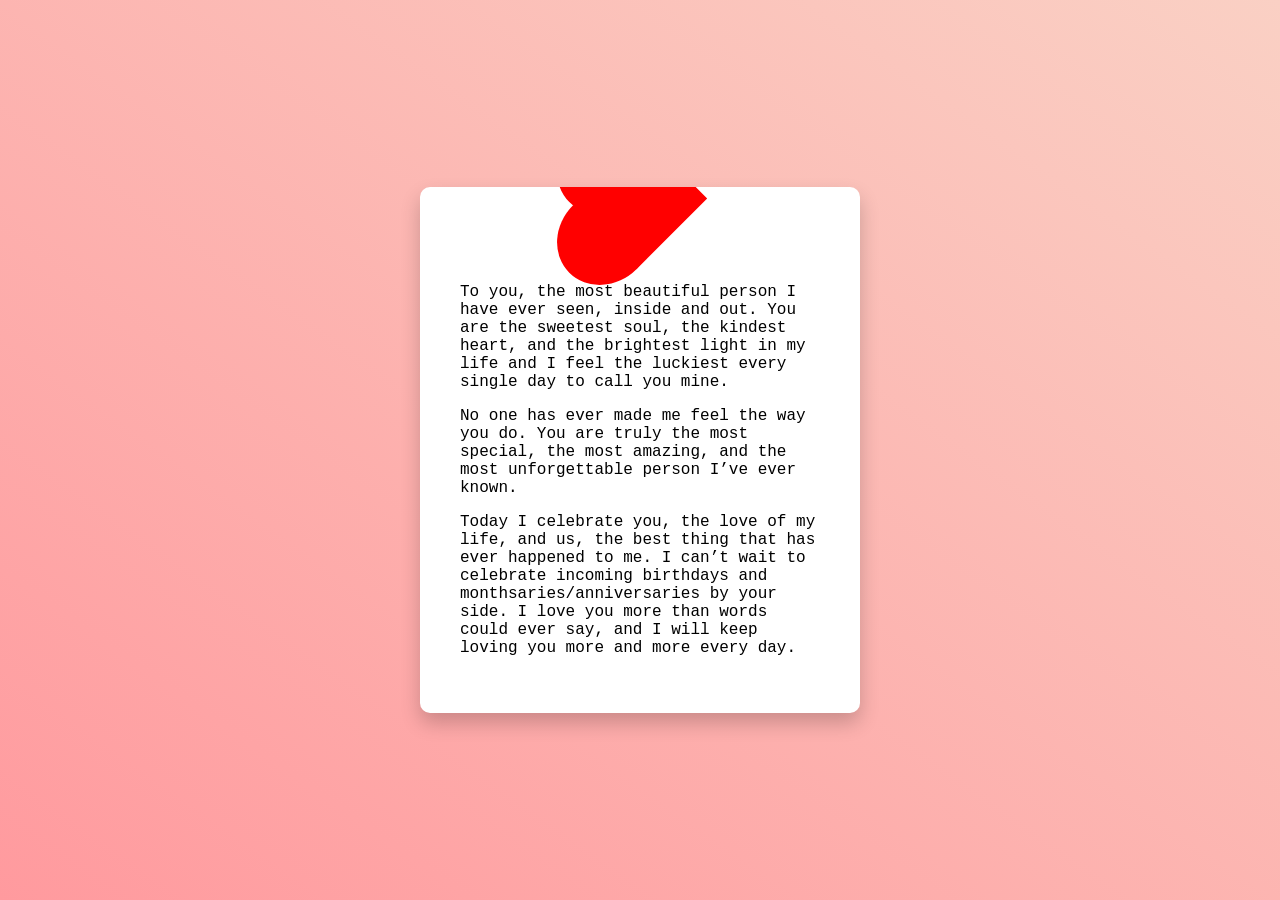
==== Ovetta/index.html @ 164fa5a1 "ovetta hehe" ====
<!DOCTYPE html>
<html lang="en">
  <head>
    <meta charset="UTF-8" />
    <meta name="viewport" content="width=device-width, initial-scale=1.0" />
    <title>Love Letter</title>
    <link rel="stylesheet" href="style.css" />
  </head>
  <body>
    <div class="letter">
      <div class="heart"></div>
      <div class="message">
        <p>
          To you, the most beautiful person I have ever seen, inside and out.
          You are the sweetest soul, the kindest heart, and the brightest light
          in my life and I feel the luckiest every single day to call you mine.
        </p>
        <p>
          No one has ever made me feel the way you do. You are truly the most
          special, the most amazing, and the most unforgettable person I’ve ever
          known.
        </p>
        <p>
          Today I celebrate you, the love of my life, and us, the best thing
          that has ever happened to me. I can’t wait to celebrate incoming
          birthdays and monthsaries/anniversaries by your side. I love you more
          than words could ever say, and I will keep loving you more
          and more every day.
        </p>
      </div>
    </div>
    <script src="script.js"></script>
  </body>
</html>
---- Ovetta/style.css ----
body {
  display: flex;
  justify-content: center;
  align-items: center;
  min-height: 100vh;
  margin: 0;
  background: linear-gradient(to top right, #ff9a9e, #fad0c4);
  font-family: "Courier New", Courier, monospace;
  overflow: hidden;
}

.letter {
  width: 90%;
  max-width: 400px;
  background: #fff;
  border-radius: 10px;
  box-shadow: 0 10px 20px rgba(0, 0, 0, 0.2);
  position: relative;
  overflow: hidden;
  transform: scale(0);
  animation: scaleUp 1.2s ease-in-out forwards;
  padding: 60px 20px 20px; /* top padding for heart */
}

.heart {
  width: 100px;
  height: 90px;
  background: red;
  position: absolute;
  top: -30px;
  left: 50%;
  transform: translateX(-50%) rotate(-45deg);
  border-radius: 50% 50% 0 0;
  animation: bounce 2s infinite ease-in-out;
}

.heart::before,
.heart::after {
  content: "";
  width: 100px;
  height: 90px;
  background: red;
  position: absolute;
  border-radius: 50%;
}

.heart::before {
  top: -50px;
  left: 0;
}

.heart::after {
  top: 0;
  left: -50px;
}

.message {
  padding: 20px;
  opacity: 0;
  animation: fadeIn 2s 1.5s forwards;
}

@keyframes scaleUp {
  0% {
    transform: scale(0);
  }
  100% {
    transform: scale(1);
  }
}

@keyframes fadeIn {
  0% {
    opacity: 0;
  }
  100% {
    opacity: 1;
  }
}

@keyframes bounce {
  0%,
  100% {
    transform: translateX(-50%) rotate(-45deg) translateY(0);
  }
  50% {
    transform: translateX(-50%) rotate(-45deg) translateY(-10px);
  }
}
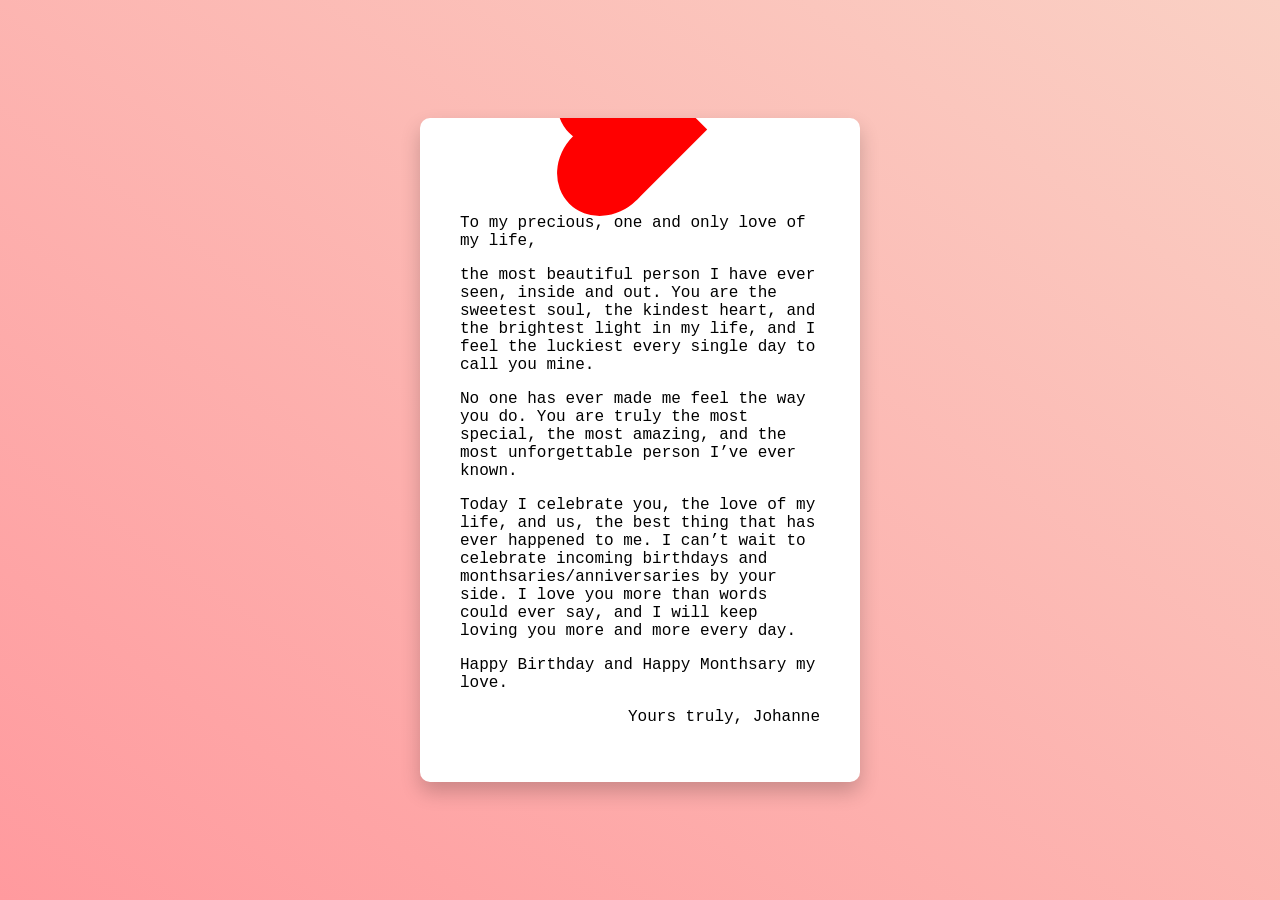
==== commit afc19c7e: "ovetta2 aggiustamenti" ====
--- a/Ovetta/index.html
+++ b/Ovetta/index.html
@@ -10,10 +10,11 @@
     <div class="letter">
       <div class="heart"></div>
       <div class="message">
+        <p>To my precious, one and only love of my life,</p>
         <p>
-          To you, the most beautiful person I have ever seen, inside and out.
-          You are the sweetest soul, the kindest heart, and the brightest light
-          in my life and I feel the luckiest every single day to call you mine.
+          the most beautiful person I have ever seen, inside and out. You are
+          the sweetest soul, the kindest heart, and the brightest light in my
+          life, and I feel the luckiest every single day to call you mine.
         </p>
         <p>
           No one has ever made me feel the way you do. You are truly the most
@@ -27,6 +28,8 @@
           than words could ever say, and I will keep loving you more
           and more every day.
         </p>
+        <p>Happy Birthday and Happy Monthsary my love.</p>
+        <p id="firma">Yours truly, Johanne</p>
       </div>
     </div>
     <script src="script.js"></script>
--- a/Ovetta/style.css
+++ b/Ovetta/style.css
@@ -60,6 +60,10 @@
   animation: fadeIn 2s 1.5s forwards;
 }
 
+#firma {
+  text-align: right;
+}
+
 @keyframes scaleUp {
   0% {
     transform: scale(0);
